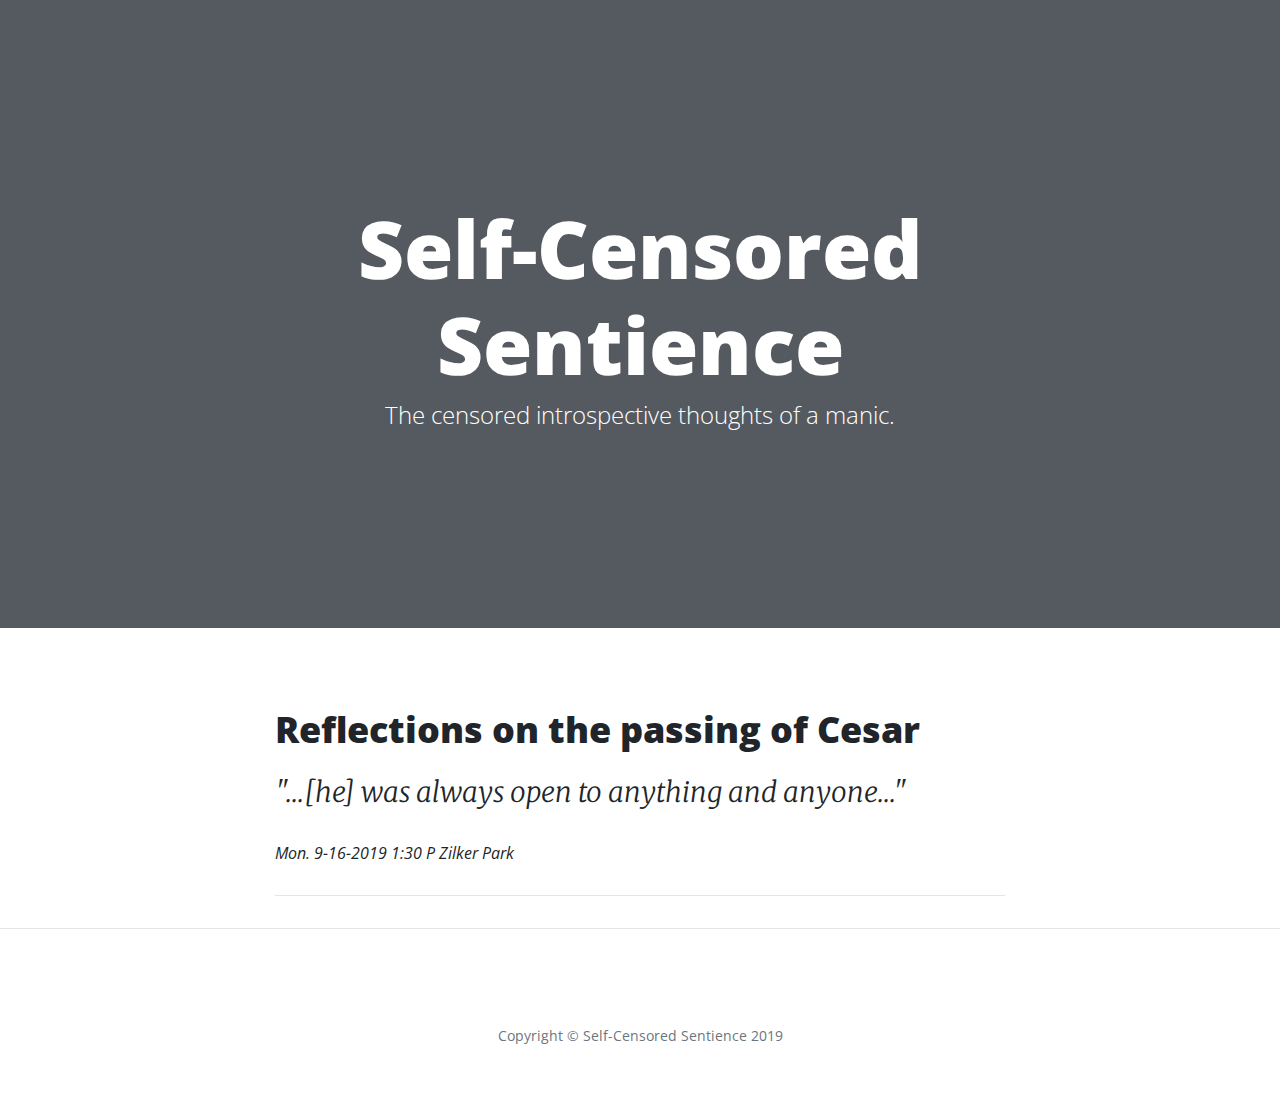
==== index.html @ a8ab18ee "Initial commit" ====
<!DOCTYPE html>
<html lang="en">

<head>

	<meta charset="utf-8">
	<meta name="viewport" content="width=device-width, initial-scale=1, shrink-to-fit=no">
	<meta name="description" content="">
	<meta name="author" content="">

	<title>Self-Censored Sentience</title>

	<!-- Bootstrap core CSS -->
	<link href="vendor/bootstrap/css/bootstrap.min.css" rel="stylesheet">

	<!-- Custom fonts for this template -->
	<link href="vendor/fontawesome-free/css/all.min.css" rel="stylesheet" type="text/css">
	<link href="https://fonts.googleapis.com/css?family=Merriweather:300i,400,400i&display=swap" rel="stylesheet" type='text/css'>
	<link href='https://fonts.googleapis.com/css?family=Open+Sans:300italic,400italic,600italic,700italic,800italic,400,300,600,700,800' rel='stylesheet' type='text/css'>

	<!-- Custom styles for this template -->
	<link href="css/clean-blog.css" rel="stylesheet">

</head>

<body>

<!-- Page Header -->
<header class="masthead" style="background-image: url('img/home-bg.jpg')">
	<div class="overlay"></div>
	<div class="container">
		<div class="row">
			<div class="col-lg-8 col-md-10 mx-auto">
				<div class="site-heading">
					<h1>Self-Censored Sentience</h1>
					<span class="subheading">The censored introspective thoughts of a manic.</span>
				</div>
			</div>
		</div>
	</div>
</header>

<!-- Main Content -->
<div class="container">
	<div class="row">
		<div class="col-lg-8 col-md-10 mx-auto">

			<!-- [Template] Post Preview
			<div class="post-preview">
				<a href="blog-template_title_ddd_mm-dd-yyyy_hmm-a-p.html">
					<h2 class="post-title">Title</h2>
					<h3 class="post-subtitle">"...Quote..."</h3>
				</a>
				<p class="post-meta">ddd. mm-dd-yyyy h:mm A/P <a href="https://goo.gl/maps/yTnhvbhvhCBDjvRy8"  target="_blank">Location</a></p>

				<hr>
			</div>
			[Template] -->

			<!-- Not Finished Post Preview  
			<div class="post-preview">
				<a href="the-frustrations-of-biology_mon_12-09-2019_100-p.html">
					<h2 class="post-title">The Frustrations of Biology</h2>
					<h3 class="post-subtitle">"...I want to stop but something keeps making me buy them..."</h3>
				</a>
				<p class="post-meta">Mon. 12-09-2019 1:00 P <a href="https://goo.gl/maps/yTnhvbhvhCBDjvRy8"  target="_blank">Zilker Park</a></p>

				<hr>
			</div>
			-->
			
			<!-- Not Finished Post Preview
			<div class="post-preview">
				<a href="cost-benefit-friends_tue_12-03-2019_546-p.html">
					<h2 class="post-title">Cost-Benefit Friends</h2>
					<h3 class="post-subtitle">"...She's using me, but I get something out of it..."</h3>
				</a>
				<p class="post-meta">Tue. 12-03-2019 5:46 P <a href="https://goo.gl/maps/yTnhvbhvhCBDjvRy8"  target="_blank">Figure 8 Coffee</a></p>

				<hr>
			</div>
			-->

			<!-- Not Finished Post Preview
			<div class="post-preview">
				<a href="longing-for-people_mon_11-18-2019_830-p.html">
					<h2 class="post-title">Longing for People</h2>
					<h3 class="post-subtitle">"...I seek out people to feel less alone..."</h3>
				</a>
				<p class="post-meta">Mon. 11-18-2019 8:30 P <a href="https://goo.gl/maps/yTnhvbhvhCBDjvRy8"  target="_blank">Long Center</a></p>

				<hr>

			</div>
			-->

			<!-- Not Finished Post Preview
			<div class="post-preview">
				<a href="helplessness-and-confronting-ideas_mon_11-18-2019_530-p.html">
					<h2 class="post-title">Helplessness and Confronting Ideas</h2>
					<h3 class="post-subtitle">"...I don't think anyone can help..."</h3>
				</a>
				<p class="post-meta">Mon. 11-18-2019 5:30 P <a href="https://goo.gl/maps/yTnhvbhvhCBDjvRy8"  target="_blank">Figure 8 Coffee House</a></p>

				<hr>

			</div>
			-->

			<!-- Not Finished Post Preview
			<div class="post-preview">
				<a href="reasons-for-living_mon_10-07-2019_347-p.html">
					<h2 class="post-title">Reasons for living</h2>
					<h3 class="post-subtitle">"...I'm not challenged or passionate about anything right now..."</h3>
				</a>
				<p class="post-meta">Mon. 10-07-2019 3:47 P <a href="https://goo.gl/maps/yTnhvbhvhCBDjvRy8"  target="_blank">Lady Bird Lake</a></p>

				<hr>

			</div>
			-->

			<!-- Post Preview -->
			<div class="post-preview">
				<a href="reflections-on-the-passing-of-cesar_mon_9-16-2019_130-p.html">
					<h2 class="post-title">Reflections on the passing of Cesar</h2>
					<h3 class="post-subtitle">"...[he] was always open to anything and anyone..."</h3>
				</a>
				<p class="post-meta">Mon. 9-16-2019 1:30 P Zilker Park</p>

				<hr>

			</div>
		</div>
	</div>
</div>

<hr>

<!-- Footer -->
<footer>
	<div class="container">
		<div class="row">
			<div class="col-lg-8 col-md-10 mx-auto">
      <p class="copyright text-muted">Copyright &copy; Self-Censored Sentience 2019</p>
  </div>
</div>
</div>
</footer>

<!-- Bootstrap core JavaScript -->
<script src="vendor/jquery/jquery.min.js"></script>
<script src="vendor/bootstrap/js/bootstrap.bundle.min.js"></script>

<!-- Custom scripts for this template -->
<script src="js/clean-blog.min.js"></script>

</body>

</html>
---- css/clean-blog.css ----
/*!
 * Start Bootstrap - Clean Blog v5.0.8 (https://startbootstrap.com/template-overviews/clean-blog)
 * Copyright 2013-2019 Start Bootstrap
 * Licensed under MIT (https://github.com/BlackrockDigital/startbootstrap-clean-blog/blob/master/LICENSE)
 */

body {
  font-size: 20px;
  color: #212529;
  font-family: 'Open Sans', 'Helvetica Neue', Helvetica, Arial, sans-serif;
}

p {
  line-height: 1.5;
  margin: 30px 0;
}

p a {
  text-decoration: underline;
}

h1,
h2,
h3,
h4,
h5,
h6 {
  font-weight: 800;
  font-family: 'Open Sans', 'Helvetica Neue', Helvetica, Arial, sans-serif;
}

a {
  color: #212529;
  transition: all 0.2s;
}

a:focus, a:hover {
  color: #0085A1;
}

blockquote {
  font-style: italic;
  color: #868e96;
}

.section-heading {
  font-size: 36px;
  font-weight: 700;
  margin-top: 60px;
}

.caption {
  font-size: 14px;
  font-style: italic;
  display: block;
  margin: 0;
  padding: 10px;
  text-align: center;
  border-bottom-right-radius: 5px;
  border-bottom-left-radius: 5px;
}

::-moz-selection {
  color: #fff;
  background: #0085A1;
  text-shadow: none;
}

::selection {
  color: #fff;
  background: #0085A1;
  text-shadow: none;
}

img::-moz-selection {
  color: #fff;
  background: transparent;
}

img::selection {
  color: #fff;
  background: transparent;
}

img::-moz-selection {
  color: #fff;
  background: transparent;
}

.no-header-image{
  margin-top: 5rem;
}

#mainNav {
  position: absolute;
  border-bottom: 1px solid #e9ecef;
  background-color: white;
  font-family: 'Open Sans', 'Helvetica Neue', Helvetica, Arial, sans-serif;
}

#mainNav .navbar-brand {
  font-weight: 800;
  color: #343a40;
}

#mainNav .navbar-toggler {
  font-size: 12px;
  font-weight: 800;
  padding: 13px;
  text-transform: uppercase;
  color: #343a40;
}

#mainNav .navbar-nav > li.nav-item > a {
  font-size: 12px;
  font-weight: 800;
  letter-spacing: 1px;
  text-transform: uppercase;
}

@media only screen and (min-width: 992px) {
  #mainNav {
    border-bottom: 1px solid transparent;
  }
  #mainNav .navbar-brand {
    padding: 10px 20px;
  }
  #mainNav .navbar-brand:focus, #mainNav .navbar-brand:hover {
    color: #0085A1;
  }
  #mainNav .navbar-nav > li.nav-item > a {
    padding: 10px 20px;
    color: #fff;
  }
  #mainNav .navbar-nav > li.nav-item > a:focus, #mainNav .navbar-nav > li.nav-item > a:hover {
    color: rgba(255, 255, 255, 0.8);
  }
}

@media only screen and (min-width: 992px) {
  #mainNav {
    transition: background-color 0.2s;
    /* Force Hardware Acceleration in WebKit */
    transform: translate3d(0, 0, 0);
    -webkit-backface-visibility: hidden;
  }
  #mainNav.is-fixed {
    /* when the user scrolls down, we hide the header right above the viewport */
    position: fixed;
    top: -67px;
    transition: transform 0.2s;
    border-bottom: 1px solid white;
    background-color: rgba(255, 255, 255, 0.9);
  }
  #mainNav.is-fixed .navbar-brand {
    color: #212529;
  }
  #mainNav.is-fixed .navbar-brand:focus, #mainNav.is-fixed .navbar-brand:hover {
    color: #0085A1;
  }
  #mainNav.is-fixed .navbar-nav > li.nav-item > a {
    color: #212529;
  }
  #mainNav.is-fixed .navbar-nav > li.nav-item > a:focus, #mainNav.is-fixed .navbar-nav > li.nav-item > a:hover {
    color: #0085A1;
  }
  #mainNav.is-visible {
    /* if the user changes the scrolling direction, we show the header */
    transform: translate3d(0, 100%, 0);
  }
}

figure {
  margin-top: 4rem;
}

header.masthead {
  margin-bottom: 50px;
  background: no-repeat center center;
  background-color: #868e96;
  background-attachment: scroll;
  position: relative;
  background-size: cover;
}

header.masthead .overlay {
  position: absolute;
  top: 0;
  left: 0;
  height: 100%;
  width: 100%;
  background-color: #212529;
  opacity: 0.5;
}

header.masthead .page-heading,
header.masthead .post-heading,
header.masthead .site-heading {
  padding: 200px 0 150px;
  color: white;
}

@media only screen and (min-width: 768px) {
  header.masthead .page-heading,
  header.masthead .post-heading,
  header.masthead .site-heading {
    padding: 200px 0;
  }
}

header.masthead .page-heading,
header.masthead .site-heading {
  text-align: center;
}

header.masthead .page-heading h1,
header.masthead .site-heading h1 {
  font-size: 50px;
  margin-top: 0;
}

header.masthead .page-heading .subheading,
header.masthead .site-heading .subheading {
  font-size: 24px;
  font-weight: 300;
  line-height: 1.1;
  display: block;
  margin: 10px 0 0;
  font-family: 'Open Sans', 'Helvetica Neue', Helvetica, Arial, sans-serif;
}

@media only screen and (min-width: 768px) {
  header.masthead .page-heading h1,
  header.masthead .site-heading h1 {
    font-size: 80px;
  }
}

header.masthead .post-heading h1 {
  font-size: 35px;
}

header.masthead .post-heading .meta,
header.masthead .post-heading .subheading {
  line-height: 1.1;
  display: block;
}

header.masthead .post-heading .subheading {
  font-size: 24px;
  font-weight: 600;
  margin: 10px 0 30px;
  font-family: 'Open Sans', 'Helvetica Neue', Helvetica, Arial, sans-serif;
}

header.masthead .post-heading .meta {
  font-size: 20px;
  font-weight: 300;
  font-style: italic;
  font-family: 'Open Sans', 'Helvetica Neue', Helvetica, Arial, sans-serif;
}

header.masthead .post-heading .meta a {
  color: #fff;
}

@media only screen and (min-width: 768px) {
  header.masthead .post-heading h1 {
    font-size: 55px;
  }
  header.masthead .post-heading .subheading {
    font-size: 30px;
  }
}

.post-preview > a {
  color: #212529;
}

.post-preview > a:focus, .post-preview > a:hover {
  text-decoration: none;
  color: #0085A1;
}

.post-preview > a > .post-title {
  font-size: 30px;
  margin-top: 30px;
}

.post-title {
  margin-bottom: 1.5rem;
}

.post-subtitle {
  font-weight: 300;
  font-style: italic;
  margin: 0 0 2rem;
  font-family: 'Merriweather', serif;
}

.post-meta {
  font-size: 16px;
  font-style: italic;
  margin-top: 0;
}

.post-meta > a {
  text-decoration: none;
  color: #212529;
}

.post-meta > a:focus, .post-meta > a:hover {
  text-decoration: underline;
  color: #0085A1;
}

@media only screen and (min-width: 768px) {
  .post-preview > a > .post-title {
    font-size: 36px;
  }
}

.floating-label-form-group {
  font-size: 14px;
  position: relative;
  margin-bottom: 0;
  padding-bottom: 0.5em;
  border-bottom: 1px solid #dee2e6;
}

.floating-label-form-group input,
.floating-label-form-group textarea {
  font-size: 1.5em;
  position: relative;
  z-index: 1;
  padding: 0;
  resize: none;
  border: none;
  border-radius: 0;
  background: none;
  box-shadow: none !important;
  font-family: 'Open Sans', 'Helvetica Neue', Helvetica, Arial, sans-serif;
}

.floating-label-form-group input::-webkit-input-placeholder,
.floating-label-form-group textarea::-webkit-input-placeholder {
  color: #868e96;
  font-family: 'Open Sans', 'Helvetica Neue', Helvetica, Arial, sans-serif;
}

.floating-label-form-group label {
  font-size: 0.85em;
  line-height: 1.764705882em;
  position: relative;
  z-index: 0;
  top: 2em;
  display: block;
  margin: 0;
  transition: top 0.3s ease, opacity 0.3s ease;
  vertical-align: middle;
  vertical-align: baseline;
  opacity: 0;
}

.floating-label-form-group .help-block {
  margin: 15px 0;
}

.floating-label-form-group-with-value label {
  top: 0;
  opacity: 1;
}

.floating-label-form-group-with-focus label {
  color: #0085A1;
}

form .form-group:first-child .floating-label-form-group {
  border-top: 1px solid #dee2e6;
}

footer {
  padding: 50px 0 65px;
}

footer .list-inline {
  margin: 0;
  padding: 0;
}

footer .copyright {
  font-size: 14px;
  margin-bottom: 0;
  text-align: center;
}

.btn {
  font-size: 14px;
  font-weight: 800;
  padding: 15px 25px;
  letter-spacing: 1px;
  text-transform: uppercase;
  border-radius: 0;
  font-family: 'Open Sans', 'Helvetica Neue', Helvetica, Arial, sans-serif;
}

.btn-primary {
  background-color: #0085A1;
  border-color: #0085A1;
}

.btn-primary:hover, .btn-primary:focus, .btn-primary:active {
  color: #fff;
  background-color: #00657b !important;
  border-color: #00657b !important;
}

.btn-lg {
  font-size: 16px;
  padding: 25px 35px;
}
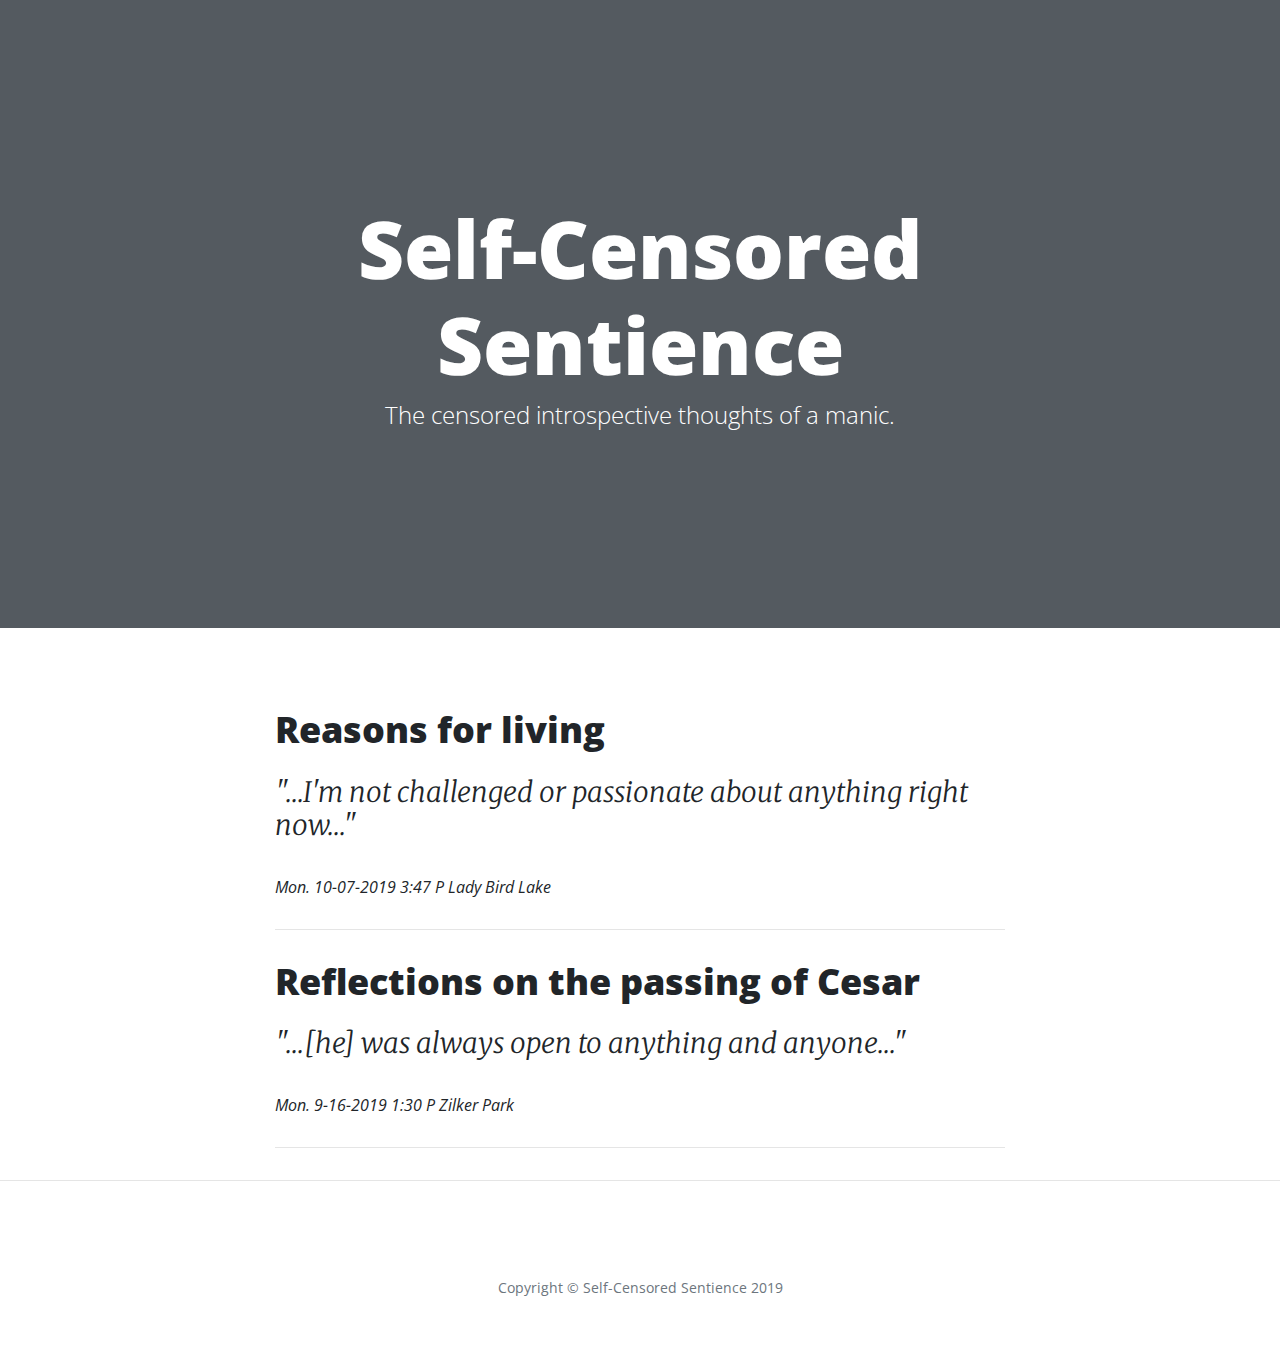
==== commit 1ac06bd6: "Post updated: reasons-for-living_mon_10-07-2019_347-p" ====
--- a/index.html
+++ b/index.html
@@ -107,18 +107,16 @@
 			</div>
 			-->
 
-			<!-- Not Finished Post Preview
 			<div class="post-preview">
 				<a href="reasons-for-living_mon_10-07-2019_347-p.html">
 					<h2 class="post-title">Reasons for living</h2>
 					<h3 class="post-subtitle">"...I'm not challenged or passionate about anything right now..."</h3>
 				</a>
-				<p class="post-meta">Mon. 10-07-2019 3:47 P <a href="https://goo.gl/maps/yTnhvbhvhCBDjvRy8"  target="_blank">Lady Bird Lake</a></p>
+				<p class="post-meta">Mon. 10-07-2019 3:47 P Lady Bird Lake</p>
 
 				<hr>
 
 			</div>
-			-->
 
 			<!-- Post Preview -->
 			<div class="post-preview">
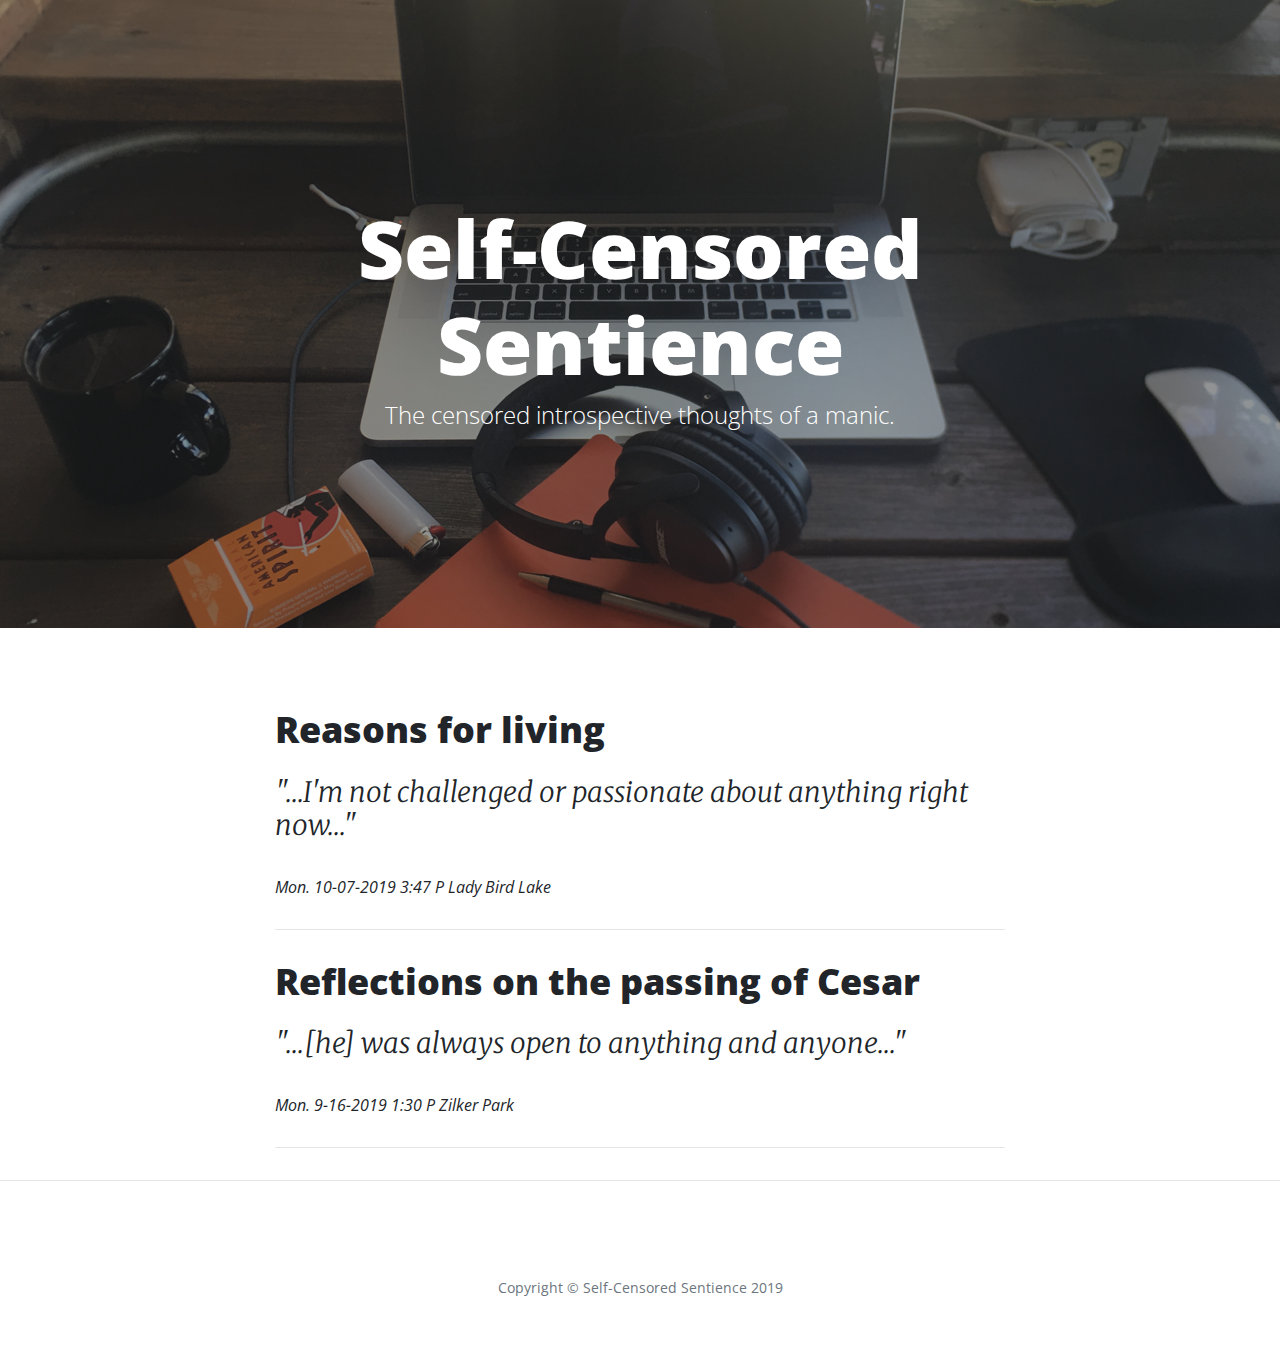
==== commit 3e4e6d04: "Blog home hero updated to png" ====
--- a/index.html
+++ b/index.html
@@ -26,7 +26,7 @@
 <body>
 
 <!-- Page Header -->
-<header class="masthead" style="background-image: url('img/home-bg.jpg')">
+<header class="masthead" style="background-image: url('img/home-bg.png')">
 	<div class="overlay"></div>
 	<div class="container">
 		<div class="row">
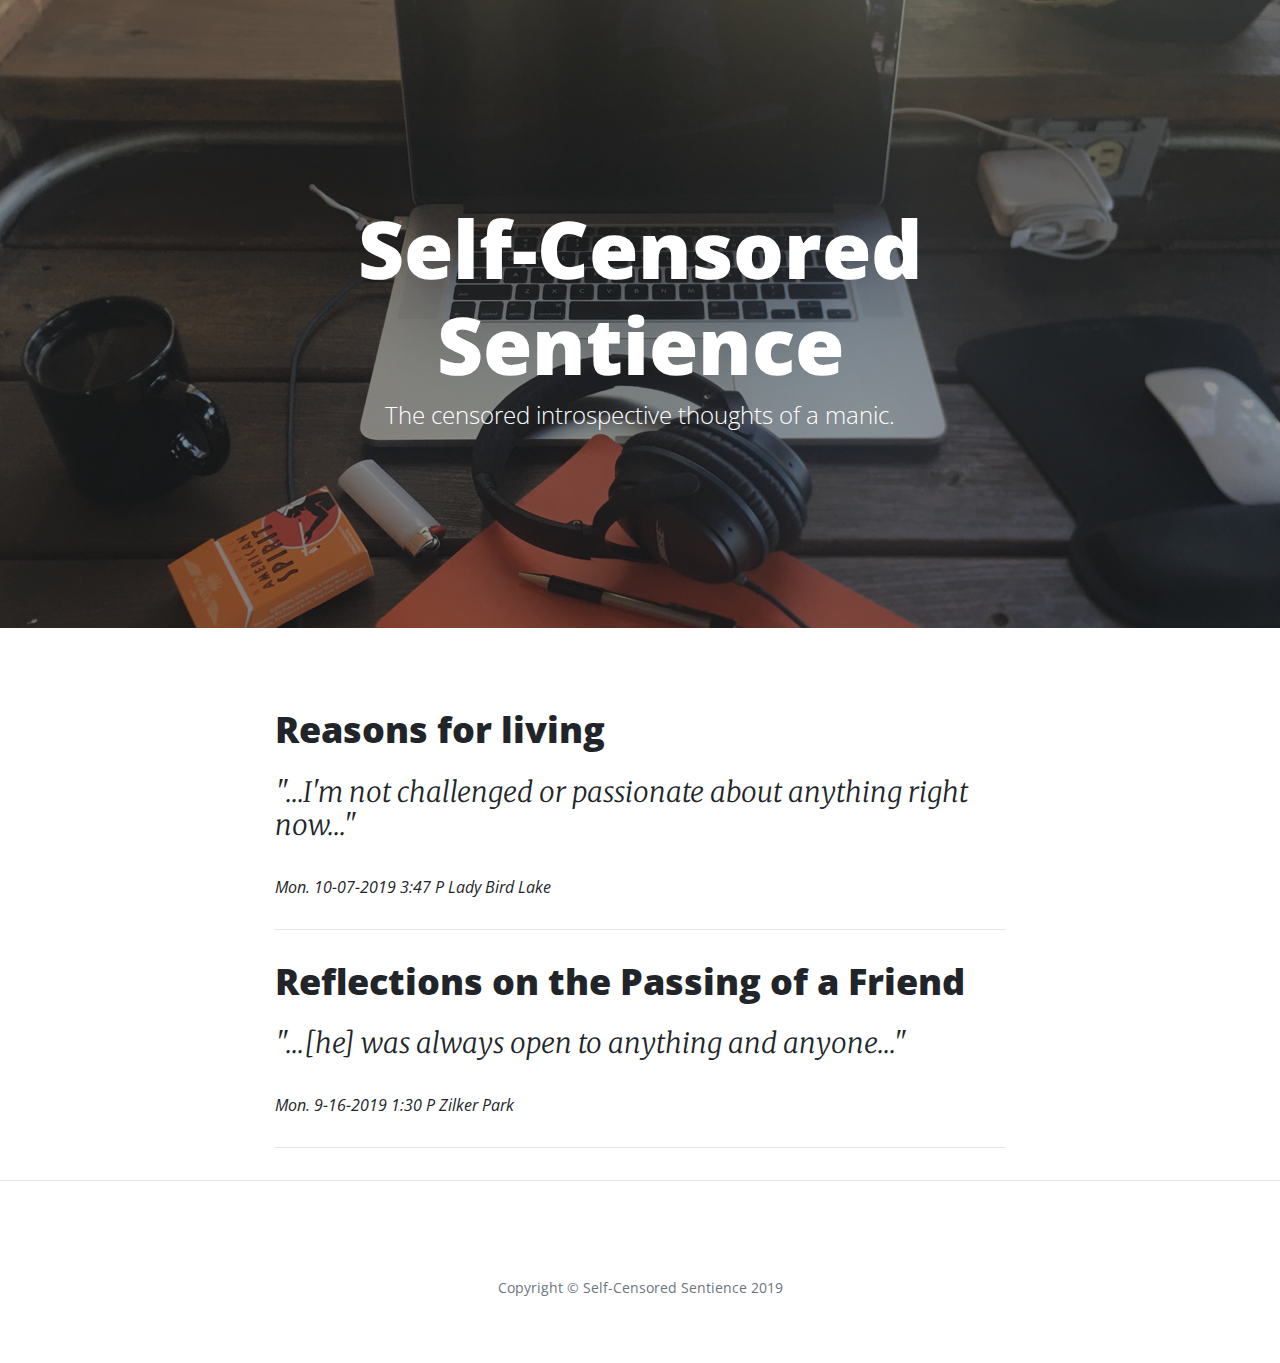
==== commit 235d63db: "edit for anonymity" ====
--- a/index.html
+++ b/index.html
@@ -120,8 +120,8 @@
 
 			<!-- Post Preview -->
 			<div class="post-preview">
-				<a href="reflections-on-the-passing-of-cesar_mon_9-16-2019_130-p.html">
-					<h2 class="post-title">Reflections on the passing of Cesar</h2>
+				<a href="reflections-on-the-passing-of-a-friend_mon_9-16-2019_130-p.html">
+					<h2 class="post-title">Reflections on the Passing of a Friend</h2>
 					<h3 class="post-subtitle">"...[he] was always open to anything and anyone..."</h3>
 				</a>
 				<p class="post-meta">Mon. 9-16-2019 1:30 P Zilker Park</p>
